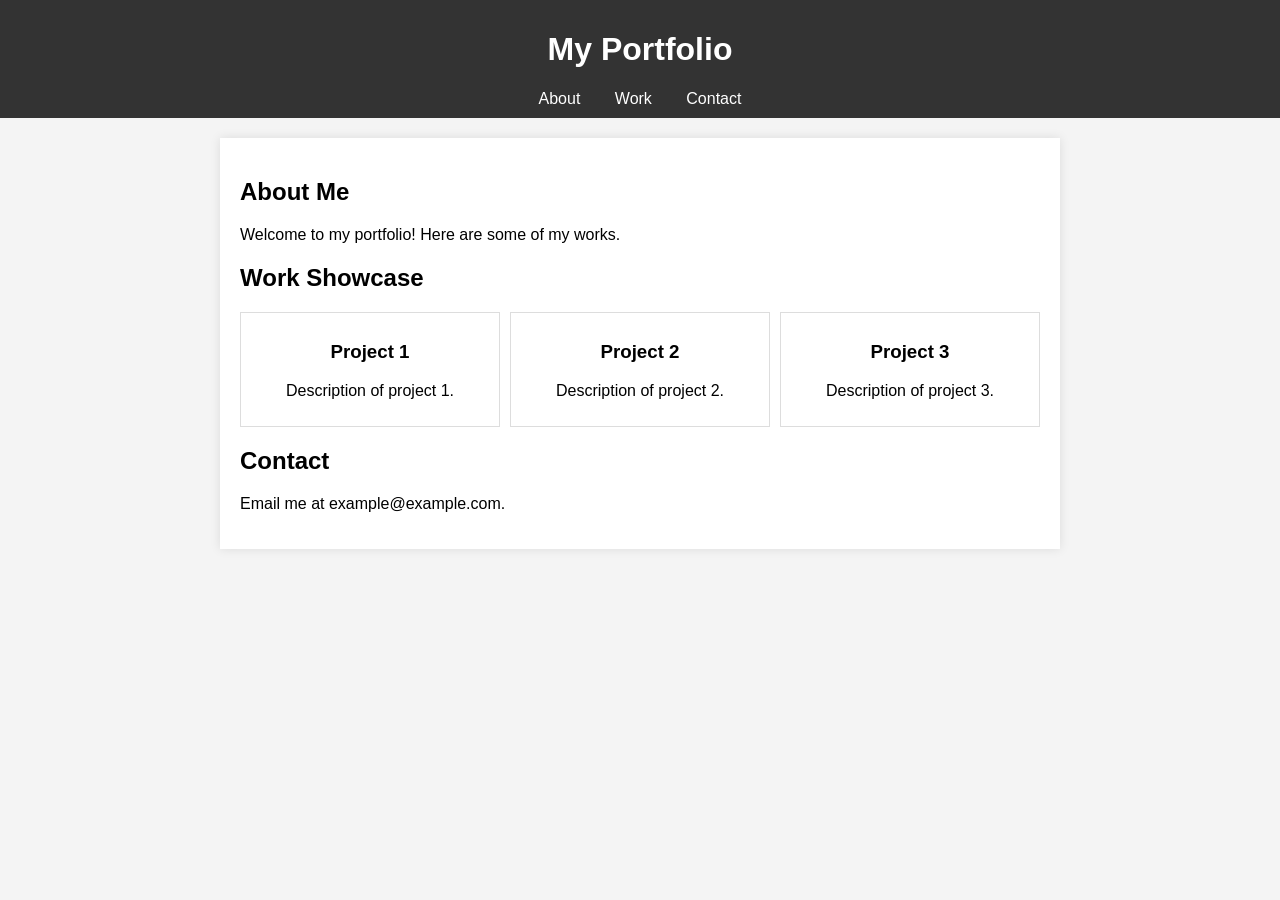
==== index.html @ b87fcbdb "Create index.html for portfolio page" ====
<!DOCTYPE html>
<html lang="en">
<head>
    <meta charset="UTF-8">
    <meta name="viewport" content="width=device-width, initial-scale=1.0">
    <title>Portfolio</title>
    <style>
        body {
            font-family: Arial, sans-serif;
            margin: 0;
            padding: 0;
            background-color: #f4f4f4;
        }
        header {
            background: #333;
            color: #fff;
            padding: 10px 20px;
            text-align: center;
        }
        nav {
            margin-top: 10px;
        }
        nav a {
            color: #fff;
            padding: 10px 15px;
            text-decoration: none;
        }
        nav a:hover {
            background: #575757;
        }
        .container {
            max-width: 800px;
            margin: 20px auto;
            padding: 20px;
            background: #fff;
            box-shadow: 0 0 10px rgba(0,0,0,0.1);
        }
        h1 {
            text-align: center;
        }
        .work-showcase {
            display: grid;
            grid-template-columns: repeat(auto-fill, minmax(250px, 1fr));
            gap: 10px;
        }
        .work-item {
            border: 1px solid #ddd;
            padding: 10px;
            text-align: center;
        }
    </style>
</head>
<body>
    <header>
        <h1>My Portfolio</h1>
        <nav>
            <a href="#about">About</a>
            <a href="#work">Work</a>
            <a href="#contact">Contact</a>
        </nav>
    </header>
    <div class="container">
        <section id="about">
            <h2>About Me</h2>
            <p>Welcome to my portfolio! Here are some of my works.</p>
        </section>
        <section id="work">
            <h2>Work Showcase</h2>
            <div class="work-showcase">
                <div class="work-item">
                    <h3>Project 1</h3>
                    <p>Description of project 1.</p>
                </div>
                <div class="work-item">
                    <h3>Project 2</h3>
                    <p>Description of project 2.</p>
                </div>
                <div class="work-item">
                    <h3>Project 3</h3>
                    <p>Description of project 3.</p>
                </div>
            </div>
        </section>
        <section id="contact">
            <h2>Contact</h2>
            <p>Email me at example@example.com.</p>
        </section>
    </div>
    <script>
        // Add your JavaScript code here
        console.log('Portfolio loaded');
    </script>
</body>
</html>
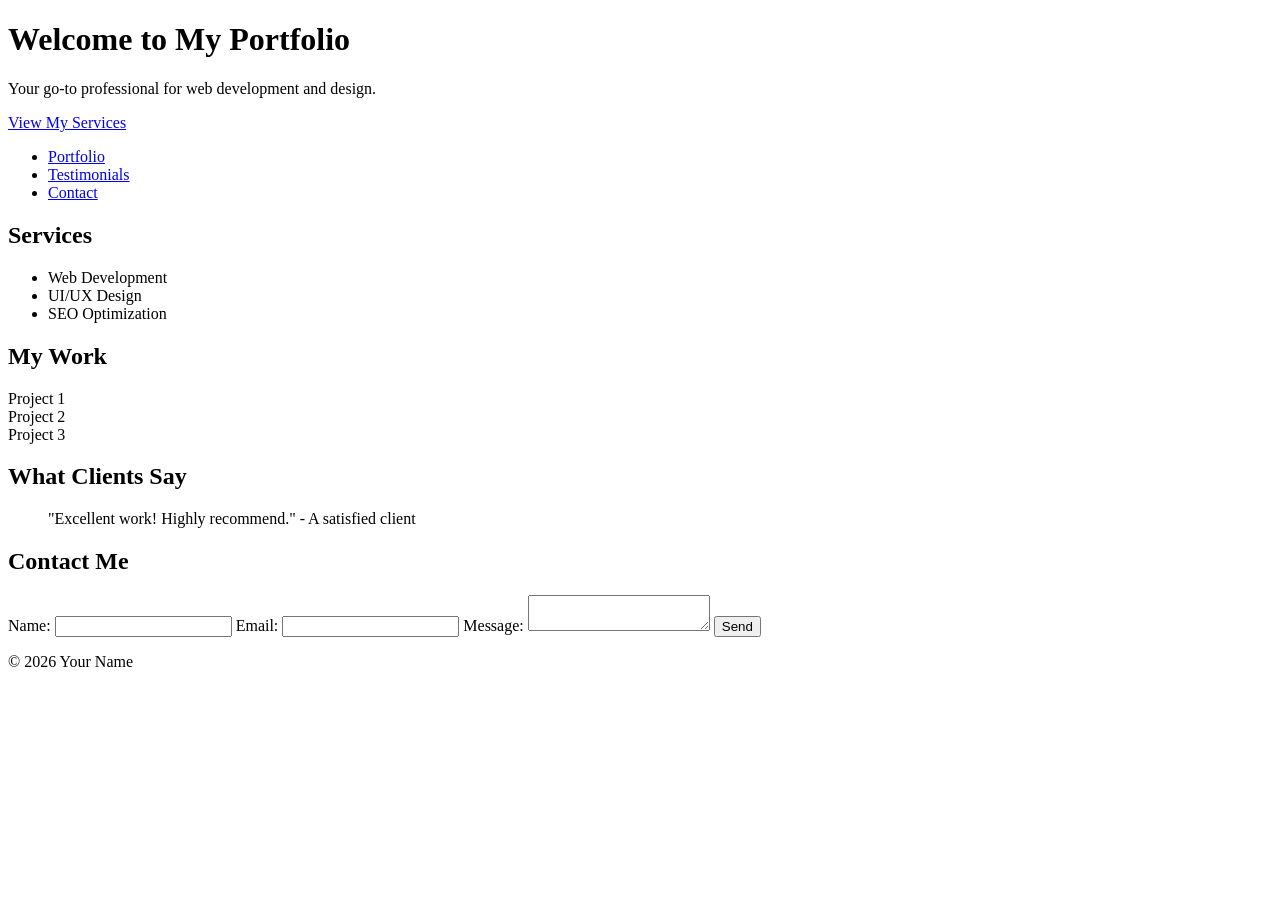
==== commit 44aab60a: "Updated index.html with complete professional portfolio" ====
--- a/index.html
+++ b/index.html
@@ -3,92 +3,59 @@
 <head>
     <meta charset="UTF-8">
     <meta name="viewport" content="width=device-width, initial-scale=1.0">
-    <title>Portfolio</title>
-    <style>
-        body {
-            font-family: Arial, sans-serif;
-            margin: 0;
-            padding: 0;
-            background-color: #f4f4f4;
-        }
-        header {
-            background: #333;
-            color: #fff;
-            padding: 10px 20px;
-            text-align: center;
-        }
-        nav {
-            margin-top: 10px;
-        }
-        nav a {
-            color: #fff;
-            padding: 10px 15px;
-            text-decoration: none;
-        }
-        nav a:hover {
-            background: #575757;
-        }
-        .container {
-            max-width: 800px;
-            margin: 20px auto;
-            padding: 20px;
-            background: #fff;
-            box-shadow: 0 0 10px rgba(0,0,0,0.1);
-        }
-        h1 {
-            text-align: center;
-        }
-        .work-showcase {
-            display: grid;
-            grid-template-columns: repeat(auto-fill, minmax(250px, 1fr));
-            gap: 10px;
-        }
-        .work-item {
-            border: 1px solid #ddd;
-            padding: 10px;
-            text-align: center;
-        }
-    </style>
+    <title>Professional Portfolio</title>
+    <link rel="stylesheet" href="style.css">
 </head>
 <body>
-    <header>
-        <h1>My Portfolio</h1>
-        <nav>
-            <a href="#about">About</a>
-            <a href="#work">Work</a>
-            <a href="#contact">Contact</a>
-        </nav>
+    <header class="hero">
+        <h1>Welcome to My Portfolio</h1>
+        <p>Your go-to professional for web development and design.</p>
+        <a href="#services" class="btn">View My Services</a>
     </header>
-    <div class="container">
-        <section id="about">
-            <h2>About Me</h2>
-            <p>Welcome to my portfolio! Here are some of my works.</p>
-        </section>
-        <section id="work">
-            <h2>Work Showcase</h2>
-            <div class="work-showcase">
-                <div class="work-item">
-                    <h3>Project 1</h3>
-                    <p>Description of project 1.</p>
-                </div>
-                <div class="work-item">
-                    <h3>Project 2</h3>
-                    <p>Description of project 2.</p>
-                </div>
-                <div class="work-item">
-                    <h3>Project 3</h3>
-                    <p>Description of project 3.</p>
-                </div>
-            </div>
-        </section>
-        <section id="contact">
-            <h2>Contact</h2>
-            <p>Email me at example@example.com.</p>
-        </section>
-    </div>
-    <script>
-        // Add your JavaScript code here
-        console.log('Portfolio loaded');
-    </script>
+    <nav>
+        <ul>
+            <li><a href="#portfolio">Portfolio</a></li>
+            <li><a href="#testimonials">Testimonials</a></li>
+            <li><a href="#contact">Contact</a></li>
+        </ul>
+    </nav>
+    <section id="services">
+        <h2>Services</h2>
+        <ul>
+            <li>Web Development</li>
+            <li>UI/UX Design</li>
+            <li>SEO Optimization</li>
+        </ul>
+    </section>
+    <section id="portfolio">
+        <h2>My Work</h2>
+        <div class="portfolio-grid">
+            <div class="portfolio-item">Project 1</div>
+            <div class="portfolio-item">Project 2</div>
+            <div class="portfolio-item">Project 3</div>
+        </div>
+    </section>
+    <section id="testimonials">
+        <h2>What Clients Say</h2>
+        <blockquote>
+            <p>"Excellent work! Highly recommend." - A satisfied client</p>
+        </blockquote>
+    </section>
+    <section id="contact">
+        <h2>Contact Me</h2>
+        <form>
+            <label for="name">Name:</label>
+            <input type="text" id="name" name="name" required>
+            <label for="email">Email:</label>
+            <input type="email" id="email" name="email" required>
+            <label for="message">Message:</label>
+            <textarea id="message" name="message" required></textarea>
+            <button type="submit">Send</button>
+        </form>
+    </section>
+    <footer>
+        <p>&copy; 2026 Your Name</p>
+    </footer>
+    <script src="script.js"></script>
 </body>
 </html>
